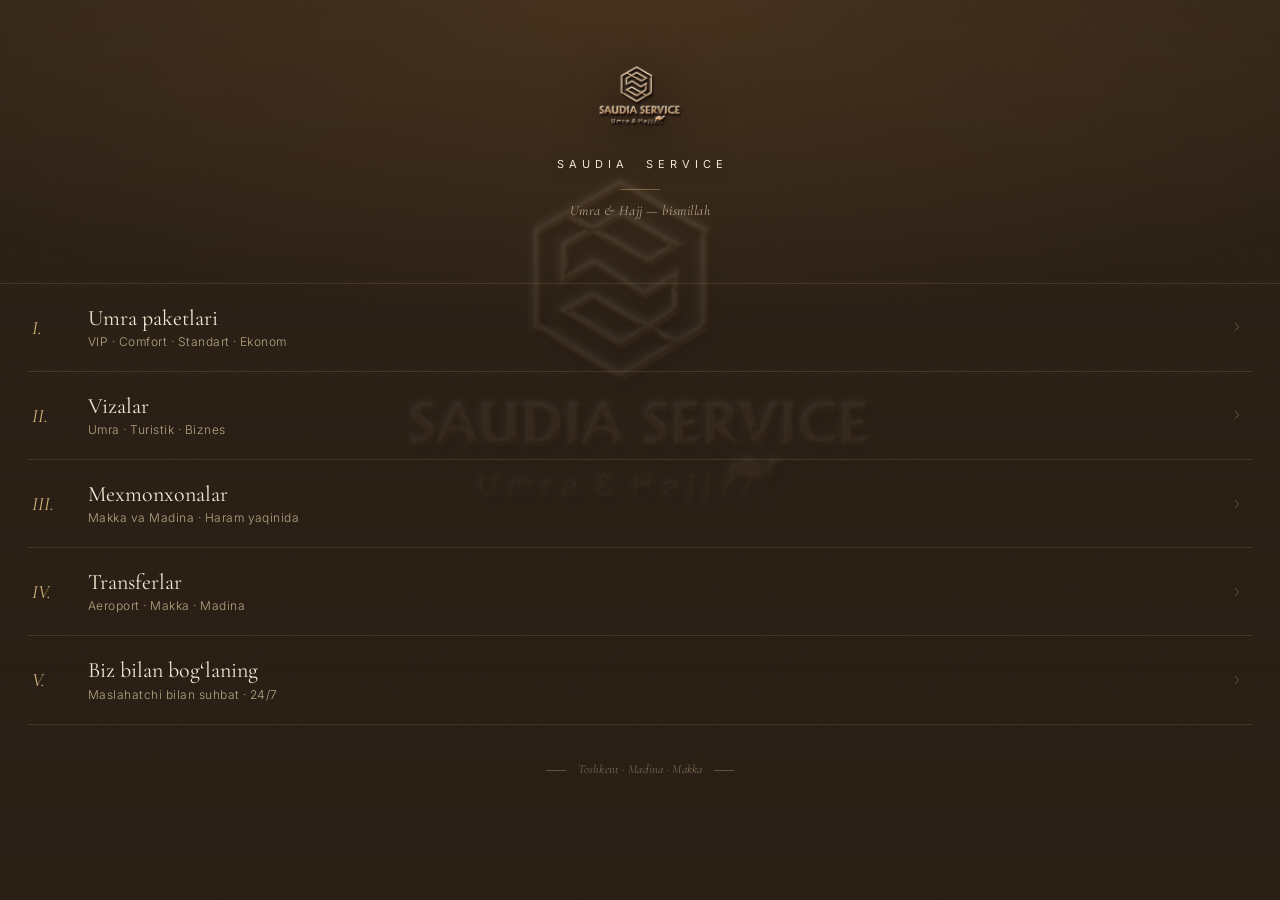
==== index.html @ d4b137ba "match original Uzbek copy 1:1; fix icons; add mosque backgrounds Per client feedback:  1. Copy fidel" ====
<!doctype html>
<html lang="uz">
<head>
  <meta charset="utf-8" />
  <meta name="viewport" content="width=device-width, initial-scale=1, viewport-fit=cover" />
  <title>Saudia Service — Umra & Hajj</title>
  <link rel="preconnect" href="https://fonts.googleapis.com">
  <link rel="preconnect" href="https://fonts.gstatic.com" crossorigin>
  <link href="https://fonts.googleapis.com/css2?family=Cormorant+Garamond:ital,wght@0,300;0,400;0,500;1,300;1,400&family=Inter:wght@300;400;500;600&display=swap" rel="stylesheet">
  <script src="https://telegram.org/js/telegram-web-app.js"></script>
  <link rel="stylesheet" href="styles.css" />
</head>
<body>
  <div id="app" data-screen="home" data-category="">
    <!-- decorative background: mosque photo + large blurred logo + warm gradient -->
    <div class="bg-layer" aria-hidden="true">
      <img class="bg-photo bg-kaaba"
           src="https://images.unsplash.com/photo-1591604129939-f1efa4d9f7fa?auto=format&fit=crop&w=900&q=80"
           alt=""
           onerror="this.onerror=null;this.style.display='none'" />
      <img class="bg-photo bg-nabawi"
           src="https://images.unsplash.com/photo-1591789419937-9c7b91a85e5f?auto=format&fit=crop&w=900&q=80"
           alt=""
           onerror="this.onerror=null;this.style.display='none'" />
      <img class="logo-blur" src="assets/saudia-service-logo.png" alt="" />
    </div>

    <!-- shared SVG icon defs -->
    <svg width="0" height="0" style="position:absolute" aria-hidden="true">
      <defs>
        <symbol id="i-chev" viewBox="0 0 24 24"><path d="M9 6 L15 12 L9 18" fill="none" stroke="currentColor" stroke-width="1.2" stroke-linecap="round" stroke-linejoin="round"/></symbol>
        <symbol id="i-back" viewBox="0 0 24 24"><path d="M14 6 L8 12 L14 18" fill="none" stroke="currentColor" stroke-width="1.2" stroke-linecap="round" stroke-linejoin="round"/><path d="M8 12 L20 12" fill="none" stroke="currentColor" stroke-width="1.2" stroke-linecap="round"/></symbol>
        <symbol id="i-more" viewBox="0 0 24 24"><circle cx="6" cy="12" r="1.1" fill="currentColor"/><circle cx="12" cy="12" r="1.1" fill="currentColor"/><circle cx="18" cy="12" r="1.1" fill="currentColor"/></symbol>

        <symbol id="i-passport" viewBox="0 0 24 24"><rect x="5" y="3" width="14" height="18" rx="0.5" fill="none" stroke="currentColor" stroke-width="1.1"/><circle cx="12" cy="11" r="2.6" fill="none" stroke="currentColor" stroke-width="1.1"/><path d="M9 17 L15 17" stroke="currentColor" stroke-width="1.1" stroke-linecap="round"/></symbol>
        <symbol id="i-stamp" viewBox="0 0 24 24"><path d="M4 19 L20 19" stroke="currentColor" stroke-width="1.1" stroke-linecap="round"/><path d="M6 16 L18 16 L17 13 L7 13 Z" fill="none" stroke="currentColor" stroke-width="1.1" stroke-linejoin="round"/><path d="M12 13 L12 9 M10 9 L14 9 M11 7 L13 7" stroke="currentColor" stroke-width="1.1" stroke-linecap="round"/></symbol>
        <symbol id="i-doc" viewBox="0 0 24 24"><path d="M7 3 L15 3 L19 7 L19 21 L7 21 Z" fill="none" stroke="currentColor" stroke-width="1.1" stroke-linejoin="round"/><path d="M15 3 L15 7 L19 7" fill="none" stroke="currentColor" stroke-width="1.1" stroke-linejoin="round"/><path d="M10 12 L16 12 M10 15 L16 15 M10 18 L13 18" stroke="currentColor" stroke-width="1.1" stroke-linecap="round"/></symbol>

        <symbol id="i-plane" viewBox="0 0 24 24"><path d="M3 14 L21 8 L19 13 L11 14 L8 19 L7 19 L8 14 L4 13 Z" fill="none" stroke="currentColor" stroke-width="1.1" stroke-linejoin="round"/></symbol>
        <symbol id="i-hotel" viewBox="0 0 24 24"><path d="M3 20 L21 20" stroke="currentColor" stroke-width="1.1" stroke-linecap="round"/><path d="M4 20 L4 9 L20 9 L20 20" fill="none" stroke="currentColor" stroke-width="1.1" stroke-linejoin="round"/><path d="M4 9 L12 4 L20 9" fill="none" stroke="currentColor" stroke-width="1.1" stroke-linejoin="round"/><path d="M9 20 L9 14 L15 14 L15 20" fill="none" stroke="currentColor" stroke-width="1.1" stroke-linejoin="round"/></symbol>
        <symbol id="i-bus" viewBox="0 0 24 24"><rect x="4" y="5" width="16" height="12" rx="2" fill="none" stroke="currentColor" stroke-width="1.1"/><path d="M4 12 L20 12 M8 5 L8 17 M16 5 L16 17" stroke="currentColor" stroke-width="1.1"/><circle cx="8" cy="19" r="1.2" fill="none" stroke="currentColor" stroke-width="1.1"/><circle cx="16" cy="19" r="1.2" fill="none" stroke="currentColor" stroke-width="1.1"/></symbol>
        <symbol id="i-car" viewBox="0 0 24 24"><path d="M3 14 L4 9 C 4.5 7, 5.5 6, 8 6 L 16 6 C 18.5 6, 19.5 7, 20 9 L 21 14 L 21 18 L 3 18 Z" fill="none" stroke="currentColor" stroke-width="1.1" stroke-linejoin="round"/><circle cx="7" cy="18" r="1.5" fill="none" stroke="currentColor" stroke-width="1.1"/><circle cx="17" cy="18" r="1.5" fill="none" stroke="currentColor" stroke-width="1.1"/><path d="M3 14 L21 14" stroke="currentColor" stroke-width="1.1"/></symbol>
        <symbol id="i-guide" viewBox="0 0 24 24"><circle cx="12" cy="8" r="3" fill="none" stroke="currentColor" stroke-width="1.1"/><path d="M5 21 C 5 16, 8 14, 12 14 C 16 14, 19 16, 19 21" fill="none" stroke="currentColor" stroke-width="1.1" stroke-linecap="round"/></symbol>
        <symbol id="i-people" viewBox="0 0 24 24"><circle cx="9" cy="8" r="3" fill="none" stroke="currentColor" stroke-width="1.1"/><path d="M3 19 C 3 16, 5 14.5, 9 14.5 C 13 14.5, 15 16, 15 19" fill="none" stroke="currentColor" stroke-width="1.1" stroke-linecap="round"/><circle cx="17" cy="9.5" r="2.3" fill="none" stroke="currentColor" stroke-width="1.1"/><path d="M14.5 19 C 14.5 17, 16 16, 17 16 C 19 16, 20.5 17, 20.5 19" fill="none" stroke="currentColor" stroke-width="1.1" stroke-linecap="round"/></symbol>
        <symbol id="i-utensils" viewBox="0 0 24 24"><path d="M6 3 L6 9 M8.5 3 L8.5 9 M3.5 3 L3.5 9 M3.5 9 L8.5 9 M6 9 L6 21" fill="none" stroke="currentColor" stroke-width="1.1" stroke-linecap="round" stroke-linejoin="round"/><path d="M16 3 C 14 4, 14 8, 14 11 C 14 12.5, 15 13, 16 13 L 17 13 L 17 21 M 17 13 C 18 13, 19 12.5, 19 11 C 19 8, 19 4, 17 3" fill="none" stroke="currentColor" stroke-width="1.1" stroke-linecap="round" stroke-linejoin="round"/></symbol>
        <symbol id="i-calendar" viewBox="0 0 24 24"><rect x="4" y="6" width="16" height="14" rx="1.5" fill="none" stroke="currentColor" stroke-width="1.1"/><path d="M4 10 L20 10" stroke="currentColor" stroke-width="1.1"/><path d="M8 3 L8 8 M16 3 L16 8" stroke="currentColor" stroke-width="1.1" stroke-linecap="round"/><circle cx="9" cy="14" r="0.8" fill="currentColor"/><circle cx="12" cy="14" r="0.8" fill="currentColor"/><circle cx="15" cy="14" r="0.8" fill="currentColor"/></symbol>
        <symbol id="i-bed" viewBox="0 0 24 24"><path d="M3 13 L3 20 M21 13 L21 20" stroke="currentColor" stroke-width="1.1" stroke-linecap="round"/><path d="M3 16 L21 16" stroke="currentColor" stroke-width="1.1" stroke-linecap="round"/><path d="M3 16 L3 13 C 3 11.5, 4 10.5, 6 10.5 L 21 10.5 L 21 16" fill="none" stroke="currentColor" stroke-width="1.1" stroke-linejoin="round"/><path d="M7 10.5 L7 8 C 7 7, 8 6.5, 9 6.5 L 14 6.5 C 15 6.5, 16 7, 16 8 L 16 10.5" fill="none" stroke="currentColor" stroke-width="1.1" stroke-linejoin="round"/></symbol>
        <symbol id="i-star" viewBox="0 0 24 24"><path d="M12 3 L14.4 9 L21 9.5 L16 13.8 L17.5 20.5 L12 17 L6.5 20.5 L8 13.8 L3 9.5 L9.6 9 Z" fill="none" stroke="currentColor" stroke-width="1.1" stroke-linejoin="round"/></symbol>
        <symbol id="i-mosque" viewBox="0 0 24 24"><path d="M12 3 C 12 6, 14 7, 14 9 L 10 9 C 10 7, 12 6, 12 3 Z" fill="none" stroke="currentColor" stroke-width="1.1" stroke-linejoin="round"/><path d="M5 20 L5 14 C 5 11, 8 9, 12 9 C 16 9, 19 11, 19 14 L 19 20" fill="none" stroke="currentColor" stroke-width="1.1" stroke-linejoin="round"/><path d="M3 20 L21 20" stroke="currentColor" stroke-width="1.1" stroke-linecap="round"/><path d="M11 20 L11 16 L13 16 L13 20" fill="none" stroke="currentColor" stroke-width="1.1" stroke-linejoin="round"/></symbol>

        <symbol id="n-pkg" viewBox="0 0 24 24"><path d="M4 8 L12 4 L20 8 L20 17 L12 21 L4 17 Z" fill="none" stroke="currentColor" stroke-width="1.1" stroke-linejoin="round"/><path d="M4 8 L12 12 L20 8 M12 12 L12 21" fill="none" stroke="currentColor" stroke-width="1.1"/></symbol>
        <symbol id="n-visa" viewBox="0 0 24 24"><rect x="5" y="6" width="14" height="13" rx="0.5" fill="none" stroke="currentColor" stroke-width="1.1"/><path d="M9 10 L15 10 M9 13 L15 13 M9 16 L13 16" stroke="currentColor" stroke-width="1.1" stroke-linecap="round"/></symbol>
        <symbol id="n-hotel" viewBox="0 0 24 24"><path d="M3 20 L21 20" stroke="currentColor" stroke-width="1.1" stroke-linecap="round"/><path d="M5 20 L5 10 L19 10 L19 20" fill="none" stroke="currentColor" stroke-width="1.1" stroke-linejoin="round"/><path d="M9 20 L9 15 L15 15 L15 20" fill="none" stroke="currentColor" stroke-width="1.1" stroke-linejoin="round"/><path d="M5 10 L12 5 L19 10" fill="none" stroke="currentColor" stroke-width="1.1" stroke-linejoin="round"/></symbol>
        <symbol id="n-transfer" viewBox="0 0 24 24"><rect x="4" y="6" width="16" height="11" rx="2" fill="none" stroke="currentColor" stroke-width="1.1"/><path d="M4 12 L20 12" stroke="currentColor" stroke-width="1.1"/><circle cx="8" cy="19" r="1.2" fill="none" stroke="currentColor" stroke-width="1.1"/><circle cx="16" cy="19" r="1.2" fill="none" stroke="currentColor" stroke-width="1.1"/></symbol>
        <symbol id="n-chat" viewBox="0 0 24 24"><path d="M4 5 L20 5 L20 16 L13 16 L8 20 L8 16 L4 16 Z" fill="none" stroke="currentColor" stroke-width="1.1" stroke-linejoin="round"/><path d="M8 10 L16 10 M8 13 L13 13" stroke="currentColor" stroke-width="1.1" stroke-linecap="round"/></symbol>
      </defs>
    </svg>

    <main id="content"></main>
    <nav id="bottom-nav" class="bottom-nav hidden" aria-label="Asosiy menyu"></nav>
  </div>

  <noscript>
    <p style="padding:16px;color:#d6b87b;text-align:center;">
      JavaScriptni yoqing, iltimos.
    </p>
  </noscript>

  <script src="data.js"></script>
  <script src="app.js"></script>
</body>
</html>
---- styles.css ----
/* ========================================================
   Saudia Service — Telegram Mini App
   Warm chocolate + sunlit gold palette (v2 of the design).
   ======================================================== */

:root {
  /* base — warm taupe / desert dusk */
  --bg-page:   #2a1f15;
  --bg-card:   #382818;
  --bg-raised: #43321f;
  --bg-deeper: #1a130c;

  /* lines */
  --line-08: rgba(214,184,123,0.10);
  --line-12: rgba(214,184,123,0.16);
  --line-20: rgba(214,184,123,0.24);
  --line-30: rgba(214,184,123,0.34);
  --line-50: rgba(214,184,123,0.52);

  /* gold — brighter, sunlit */
  --gold:       #d6b87b;
  --gold-light: #e8cf99;
  --copper:     #a07e44;

  /* text */
  --cream:     #f3e8d2;
  --cream-dim: #d6c8aa;
  --muted:     #b6a585;
  --dim:       #7a6951;

  /* type */
  --serif: "Cormorant Garamond", "Source Serif 4", Georgia, serif;
  --sans:  "Inter", system-ui, -apple-system, BlinkMacSystemFont, sans-serif;
}

* { box-sizing: border-box; -webkit-font-smoothing: antialiased; }
html, body { margin: 0; padding: 0; }
body {
  font-family: var(--sans);
  color: var(--cream);
  background: var(--bg-page);
  min-height: 100vh;
  overflow-x: hidden;
}

#app {
  min-height: 100vh;
  position: relative;
  isolation: isolate;
}

/* ============ BACKGROUND LAYERS ============ */

.bg-layer {
  position: fixed;
  inset: 0;
  z-index: 0;
  pointer-events: none;
  overflow: hidden;
}

/* mosque photos — hidden by default, shown per screen */
.bg-layer .bg-photo {
  position: absolute;
  inset: 0 0 auto 0;
  width: 100%;
  height: 70%;
  object-fit: cover;
  object-position: 50% 35%;
  opacity: 0;
  filter: saturate(0.55) brightness(0.85) contrast(1.05);
  transition: opacity .4s ease;
  z-index: 1;
}

/* Kaaba shows on: home + Umra screens (category=umra, or any package detail) */
#app[data-screen="home"] .bg-layer .bg-kaaba,
#app[data-category="umra"] .bg-layer .bg-kaaba,
#app[data-screen="package"] .bg-layer .bg-kaaba {
  opacity: 0.30;
}
#app[data-screen="home"] .bg-layer .bg-kaaba {
  opacity: 0.34;
}

/* Masjid an-Nabawi shows on the other inner screens */
#app[data-category="visa"]     .bg-layer .bg-nabawi,
#app[data-category="hotels"]   .bg-layer .bg-nabawi,
#app[data-category="transfer"] .bg-layer .bg-nabawi,
#app[data-category="contact"]  .bg-layer .bg-nabawi {
  opacity: 0.24;
}

/* large blurred logo watermark — sits on top of the photo */
.bg-layer .logo-blur {
  position: absolute;
  width: 280px;
  height: auto;
  filter: saturate(0.85) brightness(1.15) blur(0.5px);
  z-index: 2;
}
#app[data-screen="home"] .bg-layer .logo-blur {
  left: 50%; top: 38%;
  transform: translate(-50%, -50%) scale(2.4);
  opacity: 0.22;
}
#app[data-screen="category"] .bg-layer .logo-blur,
#app[data-screen="package"]  .bg-layer .logo-blur {
  left: 50%; top: 32%;
  transform: translate(-50%, -50%) scale(2.0);
  opacity: 0.14;
}

/* warm dusk gradient wash on top of the photo */
.bg-layer::before {
  content: "";
  position: absolute; inset: 0;
  background:
    radial-gradient(120% 60% at 50% 0%, rgba(120,82,42,0.30) 0%, transparent 60%),
    linear-gradient(180deg, rgba(54,40,26,0.40) 0%, rgba(42,31,21,0.65) 35%, rgba(42,31,21,0.85) 60%, var(--bg-page) 95%);
  z-index: 3;
}

/* sand grain texture overlay (paper-like) */
.bg-layer::after {
  content: "";
  position: absolute; inset: 0;
  background-image: url("data:image/svg+xml;utf8,<svg xmlns='http://www.w3.org/2000/svg' width='180' height='180'><filter id='n'><feTurbulence type='fractalNoise' baseFrequency='0.85' numOctaves='2' stitchTiles='stitch'/><feColorMatrix values='0 0 0 0 0.85  0 0 0 0 0.72  0 0 0 0 0.48  0 0 0 0.05 0'/></filter><rect width='100%' height='100%' filter='url(%23n)'/></svg>");
  opacity: 0.5;
  mix-blend-mode: overlay;
  z-index: 4;
}

/* foreground content */
#content { position: relative; z-index: 10; padding-bottom: 100px; }
#app[data-screen="home"] #content { padding-bottom: 28px; }

/* ============ HOME ============ */

.brand {
  display: flex;
  flex-direction: column;
  align-items: center;
  padding: 56px 28px 28px;
}
.brand .mark {
  width: 118px;
  height: auto;
  filter: drop-shadow(0 8px 24px rgba(0,0,0,0.55));
}
.brand .wordmark {
  margin-top: 22px;
  font-family: var(--sans);
  font-size: 11px;
  font-weight: 400;
  color: var(--cream);
  letter-spacing: 0.46em;
  text-transform: uppercase;
  padding-left: 0.46em;
  text-shadow: 0 1px 14px rgba(0,0,0,0.7);
}
.brand .hairline {
  width: 40px;
  height: 1px;
  background: var(--gold);
  opacity: 0.40;
  margin: 18px auto 0;
}
.brand .arabic {
  margin-top: 12px;
  font-family: var(--serif);
  font-style: italic;
  font-size: 14px;
  color: var(--muted);
  letter-spacing: 0.04em;
  font-weight: 400;
}

/* restaurant-menu style category list */
.menu {
  margin: 36px 0 0;
  padding: 0 28px;
  border-top: 1px solid var(--line-12);
}
.menu .row {
  width: 100%;
  display: grid;
  grid-template-columns: 38px 1fr 22px;
  align-items: center;
  gap: 0 18px;
  padding: 22px 4px;
  border-bottom: 1px solid var(--line-12);
  background: transparent;
  border-left: none;
  border-right: none;
  border-top: none;
  text-align: left;
  cursor: pointer;
  transition: background .25s ease;
  color: inherit;
  font-family: inherit;
}
.menu .row:active {
  background: linear-gradient(180deg, transparent, rgba(214,184,123,0.06));
}
.menu .num {
  font-family: var(--serif);
  font-style: italic;
  font-weight: 400;
  font-size: 19px;
  color: var(--gold);
  line-height: 1;
}
.menu .label .t {
  font-family: var(--serif);
  font-weight: 400;
  font-size: 22px;
  line-height: 1.1;
  color: var(--cream);
  margin: 0;
}
.menu .label .d {
  font-family: var(--sans);
  font-weight: 300;
  font-size: 12px;
  color: var(--muted);
  letter-spacing: 0.04em;
  margin: 4px 0 0;
}
.menu .chev {
  color: var(--gold);
  opacity: 0.55;
  display: grid;
  place-items: center;
}

.home-foot {
  padding: 36px 28px 28px;
  text-align: center;
}
.home-foot .small {
  font-family: var(--serif);
  font-style: italic;
  font-size: 12.5px;
  color: var(--dim);
  letter-spacing: 0.01em;
}
.home-foot .small::before,
.home-foot .small::after {
  content: "";
  display: inline-block;
  width: 20px;
  height: 1px;
  background: var(--line-30);
  vertical-align: middle;
  margin: 0 12px;
}

/* ============ TOPBAR (internal screens) ============ */

.topbar {
  height: 56px;
  display: grid;
  grid-template-columns: 56px 1fr 56px;
  align-items: center;
  border-bottom: 1px solid var(--line-12);
}
.topbar .iconbtn {
  display: grid;
  place-items: center;
  color: var(--gold);
  width: 56px;
  height: 56px;
  cursor: pointer;
  background: none;
  border: none;
  padding: 0;
}
.topbar .title {
  font-family: var(--serif);
  font-weight: 400;
  font-size: 19px;
  color: var(--cream);
  text-align: center;
  letter-spacing: 0.02em;
}

.crumb {
  padding: 22px 28px 6px;
  font-family: var(--sans);
  font-size: 10.5px;
  letter-spacing: 0.28em;
  text-transform: uppercase;
  color: var(--muted);
  font-weight: 400;
}
.crumb b {
  color: var(--cream);
  font-weight: 500;
  letter-spacing: 0.28em;
}
.crumb .sep {
  color: var(--dim);
  margin: 0 8px;
}

.page-title {
  padding: 6px 28px 22px;
  border-bottom: 1px solid var(--line-12);
}
.page-title h1 {
  font-family: var(--serif);
  font-weight: 300;
  font-size: 34px;
  line-height: 1.05;
  margin: 0;
  color: var(--cream);
  letter-spacing: 0.005em;
}
.page-title .meta {
  margin-top: 10px;
  font-family: var(--sans);
  font-size: 11.5px;
  color: var(--muted);
  font-weight: 300;
  letter-spacing: 0.02em;
}

/* ============ VISA LIST ============ */

.visa-list { padding: 0 28px; }
.visa {
  display: grid;
  grid-template-columns: 40px 1fr auto;
  align-items: center;
  gap: 0 16px;
  padding: 22px 4px;
  border-bottom: 1px solid var(--line-12);
}
.visa .ico {
  color: var(--gold);
  display: grid;
  place-items: center;
}
.visa .meta .n {
  font-family: var(--serif);
  font-weight: 400;
  font-size: 19px;
  color: var(--cream);
  margin: 0;
  line-height: 1.1;
}
.visa .meta .d {
  font-family: var(--sans);
  font-weight: 300;
  font-size: 11.5px;
  color: var(--muted);
  letter-spacing: 0.02em;
  margin: 3px 0 0;
}
.visa .price {
  font-family: var(--serif);
  font-weight: 400;
  color: var(--cream);
  font-size: 19px;
  text-align: right;
  line-height: 1;
}
.visa .price span {
  display: block;
  font-family: var(--sans);
  font-size: 9.5px;
  color: var(--dim);
  letter-spacing: 0.22em;
  text-transform: uppercase;
  margin-top: 5px;
}

.info-note {
  margin: 28px 28px 0;
  padding: 18px 18px;
  border-top: 1px solid var(--line-12);
  border-bottom: 1px solid var(--line-12);
}
.info-note .eyebrow {
  font-family: var(--sans);
  font-size: 9.5px;
  letter-spacing: 0.32em;
  text-transform: uppercase;
  color: var(--gold);
  font-weight: 400;
  margin-bottom: 8px;
}
.info-note .t {
  font-family: var(--serif);
  font-weight: 400;
  font-style: italic;
  font-size: 14px;
  color: var(--cream-dim);
  line-height: 1.5;
  margin: 0;
}

/* ============ PACKAGE LIST ============ */

.pkg-list { padding: 8px 28px 0; }
.pkg-row {
  position: relative;
  display: grid;
  grid-template-columns: 1fr auto;
  gap: 8px 18px;
  padding: 26px 4px 26px 16px;
  border-bottom: 1px solid var(--line-12);
  cursor: pointer;
  background: transparent;
  border-left: none;
  border-right: none;
  border-top: none;
  text-align: left;
  color: inherit;
  font-family: inherit;
  width: 100%;
}
.pkg-row.vip::before {
  content: "";
  position: absolute;
  left: 0;
  top: 32px;
  width: 1px;
  height: 32px;
  background: var(--gold);
  opacity: 0.85;
}
.pkg-row .tier {
  font-family: var(--sans);
  font-size: 9.5px;
  letter-spacing: 0.32em;
  text-transform: uppercase;
  color: var(--gold);
  font-weight: 500;
  margin: 0;
}
.pkg-row.vip .tier { color: var(--gold-light); }
.pkg-row.eco .tier,
.pkg-row.std .tier { color: var(--copper); }

.pkg-row h3 {
  font-family: var(--serif);
  font-weight: 400;
  font-size: 25px;
  line-height: 1.05;
  color: var(--cream);
  margin: 8px 0 6px;
  letter-spacing: 0.005em;
}
.pkg-row .sub {
  font-family: var(--sans);
  font-weight: 300;
  font-size: 11.5px;
  color: var(--muted);
  letter-spacing: 0.02em;
  margin: 0;
}
.pkg-row .right {
  text-align: right;
  align-self: start;
  padding-top: 22px;
  min-width: 96px;
}
.pkg-row .days {
  font-family: var(--sans);
  font-size: 9.5px;
  letter-spacing: 0.28em;
  text-transform: uppercase;
  color: var(--muted);
  font-weight: 400;
  margin-bottom: 8px;
}
.pkg-row .ask {
  font-family: var(--serif);
  font-style: italic;
  font-weight: 400;
  font-size: 14px;
  color: var(--cream-dim);
  line-height: 1.2;
  white-space: nowrap;
  letter-spacing: 0.01em;
}
.pkg-row .more {
  grid-column: 1 / -1;
  display: flex;
  align-items: center;
  gap: 12px;
  margin-top: 14px;
  color: var(--gold);
  font-family: var(--sans);
  font-size: 10px;
  letter-spacing: 0.32em;
  text-transform: uppercase;
  opacity: 0.75;
}
.pkg-row .more::before {
  content: "";
  display: block;
  flex: 1;
  height: 1px;
  background: var(--line-20);
}

/* ============ PACKAGE DETAIL ============ */

.detail-head {
  padding: 22px 28px 28px;
  border-bottom: 1px solid var(--line-12);
}
.detail-head .crumb {
  padding: 0;
  margin-bottom: 16px;
}
.detail-head h1 {
  font-family: var(--serif);
  font-weight: 300;
  font-size: 40px;
  line-height: 1;
  color: var(--cream);
  margin: 0;
  letter-spacing: 0.005em;
}
.detail-head .hairline {
  width: 36px;
  height: 1px;
  background: var(--gold);
  margin: 18px 0 16px;
}
.detail-head .lede {
  font-family: var(--serif);
  font-style: italic;
  font-weight: 400;
  font-size: 14px;
  color: var(--cream-dim);
  line-height: 1.55;
  margin: 0;
  max-width: 28ch;
}

.feat-list { padding: 8px 28px 0; }
.feat {
  display: grid;
  grid-template-columns: 36px 1fr auto;
  align-items: start;
  gap: 0 16px;
  padding: 22px 0;
  border-bottom: 1px solid var(--line-12);
}
.feat .ico {
  color: var(--gold);
  padding-top: 2px;
  display: grid;
  place-items: center;
}
.feat .ft {
  font-family: var(--serif);
  font-weight: 400;
  font-size: 17px;
  color: var(--cream);
  margin: 0;
  line-height: 1.15;
}
.feat .fd {
  font-family: var(--sans);
  font-weight: 300;
  font-size: 11.5px;
  color: var(--muted);
  margin: 4px 0 0;
  letter-spacing: 0.02em;
  line-height: 1.45;
}
.feat .fv {
  font-family: var(--serif);
  font-size: 14px;
  color: var(--cream-dim);
  text-align: right;
  padding-top: 4px;
  letter-spacing: 0.02em;
}

.ask-block {
  padding: 26px 28px 4px;
  border-bottom: 1px solid var(--line-12);
  text-align: center;
}
.ask-block .lbl {
  font-family: var(--sans);
  font-size: 9.5px;
  letter-spacing: 0.32em;
  text-transform: uppercase;
  color: var(--muted);
  font-weight: 400;
}
.ask-block .v {
  font-family: var(--serif);
  font-style: italic;
  font-weight: 400;
  font-size: 22px;
  color: var(--cream);
  line-height: 1.2;
  margin-top: 10px;
}

.cta-wrap { padding: 24px 28px 28px; }
.cta {
  width: 100%;
  display: flex;
  align-items: center;
  justify-content: center;
  gap: 14px;
  padding: 18px 18px;
  background: transparent;
  color: var(--gold);
  font-family: var(--sans);
  font-size: 11px;
  letter-spacing: 0.36em;
  text-transform: uppercase;
  font-weight: 500;
  border: 1px solid var(--gold);
  border-radius: 1px;
  cursor: pointer;
  text-decoration: none;
  transition: background .25s ease, color .25s ease;
}
.cta:active {
  background: rgba(214,184,123,0.07);
  color: var(--gold-light);
}

/* ============ PLACEHOLDER (Mexmonxonalar / Transferlar / Contact) ============ */

.placeholder {
  text-align: center;
  padding: 48px 28px 24px;
  color: var(--muted);
}
.placeholder h3 {
  font-family: var(--serif);
  font-weight: 400;
  color: var(--cream);
  margin: 0 0 12px;
  font-size: 26px;
}
.placeholder p {
  margin: 0 0 24px;
  line-height: 1.6;
  font-size: 13px;
  font-family: var(--serif);
  font-style: italic;
  color: var(--cream-dim);
}

/* ============ BOTTOM NAV ============ */

.bottom-nav {
  position: fixed;
  left: 0;
  right: 0;
  bottom: 0;
  height: calc(72px + env(safe-area-inset-bottom));
  background: rgba(42,31,21,0.92);
  backdrop-filter: blur(14px);
  -webkit-backdrop-filter: blur(14px);
  border-top: 1px solid var(--line-12);
  display: flex;
  align-items: flex-start;
  justify-content: space-around;
  padding: 12px 8px calc(0px + env(safe-area-inset-bottom));
  z-index: 50;
}
.bottom-nav.hidden { display: none; }

.tab {
  position: relative;
  background: transparent;
  border: none;
  display: flex;
  flex-direction: column;
  align-items: center;
  gap: 6px;
  padding: 6px 4px 0;
  color: var(--muted);
  cursor: pointer;
  flex: 1;
  font-family: inherit;
}
.tab svg { display: block; }
.tab .lbl {
  font-family: var(--sans);
  font-size: 8.5px;
  letter-spacing: 0.24em;
  text-transform: uppercase;
  font-weight: 400;
}
.tab.active { color: var(--gold); }
.tab.active::before {
  content: "";
  position: absolute;
  top: 0;
  left: 50%;
  transform: translateX(-50%);
  width: 16px;
  height: 1px;
  background: var(--gold);
}
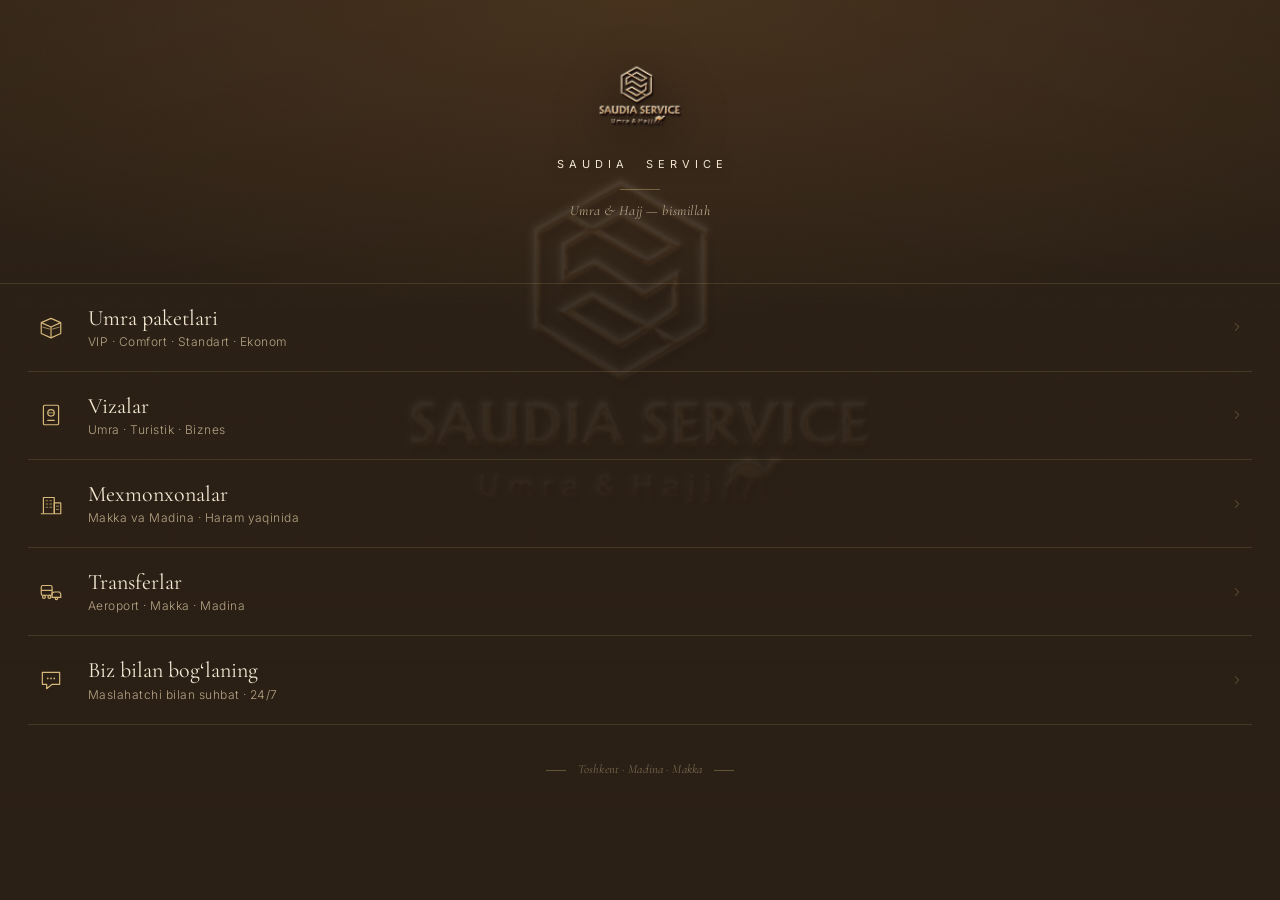
==== commit 2488bd5c: "home icons, card-style packages, stacked CTA, one-step back nav - Back button now goes one level up " ====
--- a/index.html
+++ b/index.html
@@ -48,6 +48,13 @@
         <symbol id="i-star" viewBox="0 0 24 24"><path d="M12 3 L14.4 9 L21 9.5 L16 13.8 L17.5 20.5 L12 17 L6.5 20.5 L8 13.8 L3 9.5 L9.6 9 Z" fill="none" stroke="currentColor" stroke-width="1.1" stroke-linejoin="round"/></symbol>
         <symbol id="i-mosque" viewBox="0 0 24 24"><path d="M12 3 C 12 6, 14 7, 14 9 L 10 9 C 10 7, 12 6, 12 3 Z" fill="none" stroke="currentColor" stroke-width="1.1" stroke-linejoin="round"/><path d="M5 20 L5 14 C 5 11, 8 9, 12 9 C 16 9, 19 11, 19 14 L 19 20" fill="none" stroke="currentColor" stroke-width="1.1" stroke-linejoin="round"/><path d="M3 20 L21 20" stroke="currentColor" stroke-width="1.1" stroke-linecap="round"/><path d="M11 20 L11 16 L13 16 L13 20" fill="none" stroke="currentColor" stroke-width="1.1" stroke-linejoin="round"/></symbol>
 
+        <!-- Home category icons -->
+        <symbol id="h-kaaba" viewBox="0 0 24 24"><path d="M3 8 L12 4 L21 8 L21 18 L12 22 L3 18 Z" fill="none" stroke="currentColor" stroke-width="1.1" stroke-linejoin="round"/><path d="M3 8 L12 12 L21 8" fill="none" stroke="currentColor" stroke-width="1.1" stroke-linejoin="round"/><path d="M12 12 L12 22" stroke="currentColor" stroke-width="1.1"/><path d="M4 12 L11 14 M13 14 L20 12" stroke="currentColor" stroke-width="0.9" opacity="0.7"/></symbol>
+        <symbol id="h-passport" viewBox="0 0 24 24"><rect x="5" y="3" width="14" height="18" rx="1" fill="none" stroke="currentColor" stroke-width="1.1"/><circle cx="12" cy="10" r="3" fill="none" stroke="currentColor" stroke-width="1.1"/><path d="M9 10 L15 10" stroke="currentColor" stroke-width="0.9" opacity="0.7"/><path d="M9 17 L15 17" stroke="currentColor" stroke-width="1.1" stroke-linecap="round"/></symbol>
+        <symbol id="h-hotel" viewBox="0 0 24 24"><path d="M3 21 L21 21" stroke="currentColor" stroke-width="1.1" stroke-linecap="round"/><path d="M5 21 L5 6 L15 6 L15 21" fill="none" stroke="currentColor" stroke-width="1.1" stroke-linejoin="round"/><path d="M15 21 L15 11 L21 11 L21 21" fill="none" stroke="currentColor" stroke-width="1.1" stroke-linejoin="round"/><path d="M7.5 9 L9 9 M11 9 L12.5 9 M7.5 12 L9 12 M11 12 L12.5 12 M7.5 15 L9 15 M11 15 L12.5 15 M17 14 L19 14 M17 17 L19 17" stroke="currentColor" stroke-width="0.9" stroke-linecap="round" opacity="0.7"/></symbol>
+        <symbol id="h-transport" viewBox="0 0 24 24"><rect x="3" y="6" width="10" height="9" rx="1.5" fill="none" stroke="currentColor" stroke-width="1.1"/><path d="M3 10.5 L13 10.5" stroke="currentColor" stroke-width="1.1"/><circle cx="5.5" cy="16.5" r="1.3" fill="none" stroke="currentColor" stroke-width="1.1"/><circle cx="10.5" cy="16.5" r="1.3" fill="none" stroke="currentColor" stroke-width="1.1"/><path d="M13 13 L15 12 L20 12 L21 14 L21 17 L13 17 Z" fill="none" stroke="currentColor" stroke-width="1.1" stroke-linejoin="round"/><circle cx="17" cy="18" r="1.1" fill="none" stroke="currentColor" stroke-width="1.1"/></symbol>
+        <symbol id="h-chat" viewBox="0 0 24 24"><path d="M4 5 L20 5 L20 16 L13 16 L8 20 L8 16 L4 16 Z" fill="none" stroke="currentColor" stroke-width="1.1" stroke-linejoin="round"/><circle cx="9" cy="10.5" r="0.8" fill="currentColor"/><circle cx="12" cy="10.5" r="0.8" fill="currentColor"/><circle cx="15" cy="10.5" r="0.8" fill="currentColor"/></symbol>
+
         <symbol id="n-pkg" viewBox="0 0 24 24"><path d="M4 8 L12 4 L20 8 L20 17 L12 21 L4 17 Z" fill="none" stroke="currentColor" stroke-width="1.1" stroke-linejoin="round"/><path d="M4 8 L12 12 L20 8 M12 12 L12 21" fill="none" stroke="currentColor" stroke-width="1.1"/></symbol>
         <symbol id="n-visa" viewBox="0 0 24 24"><rect x="5" y="6" width="14" height="13" rx="0.5" fill="none" stroke="currentColor" stroke-width="1.1"/><path d="M9 10 L15 10 M9 13 L15 13 M9 16 L13 16" stroke="currentColor" stroke-width="1.1" stroke-linecap="round"/></symbol>
         <symbol id="n-hotel" viewBox="0 0 24 24"><path d="M3 20 L21 20" stroke="currentColor" stroke-width="1.1" stroke-linecap="round"/><path d="M5 20 L5 10 L19 10 L19 20" fill="none" stroke="currentColor" stroke-width="1.1" stroke-linejoin="round"/><path d="M9 20 L9 15 L15 15 L15 20" fill="none" stroke="currentColor" stroke-width="1.1" stroke-linejoin="round"/><path d="M5 10 L12 5 L19 10" fill="none" stroke="currentColor" stroke-width="1.1" stroke-linejoin="round"/></symbol>
--- a/styles.css
+++ b/styles.css
@@ -204,12 +204,14 @@
   background: linear-gradient(180deg, transparent, rgba(214,184,123,0.06));
 }
 .menu .num {
-  font-family: var(--serif);
-  font-style: italic;
-  font-weight: 400;
-  font-size: 19px;
-  color: var(--gold);
-  line-height: 1;
+  display: grid;
+  place-items: center;
+  color: var(--gold);
+}
+.menu .num svg {
+  width: 26px;
+  height: 26px;
+  display: block;
 }
 .menu .label .t {
   font-family: var(--serif);
@@ -403,33 +405,48 @@
 
 /* ============ PACKAGE LIST ============ */
 
-.pkg-list { padding: 8px 28px 0; }
+.pkg-list {
+  padding: 16px 22px 0;
+  display: flex;
+  flex-direction: column;
+  gap: 14px;
+}
 .pkg-row {
   position: relative;
   display: grid;
   grid-template-columns: 1fr auto;
   gap: 8px 18px;
-  padding: 26px 4px 26px 16px;
-  border-bottom: 1px solid var(--line-12);
+  padding: 22px 22px;
+  border: 1px solid var(--line-20);
+  border-radius: 14px;
+  background: rgba(56, 40, 24, 0.45);
+  backdrop-filter: blur(6px);
+  -webkit-backdrop-filter: blur(6px);
   cursor: pointer;
-  background: transparent;
-  border-left: none;
-  border-right: none;
-  border-top: none;
   text-align: left;
   color: inherit;
   font-family: inherit;
   width: 100%;
+  transition: background .25s ease, border-color .25s ease;
+}
+.pkg-row:active {
+  background: rgba(67, 50, 31, 0.65);
+  border-color: var(--line-30);
+}
+.pkg-row.vip {
+  border-color: var(--line-30);
+  background: rgba(67, 50, 31, 0.50);
 }
 .pkg-row.vip::before {
   content: "";
   position: absolute;
-  left: 0;
-  top: 32px;
-  width: 1px;
+  left: -1px;
+  top: 24px;
+  width: 2px;
   height: 32px;
   background: var(--gold);
   opacity: 0.85;
+  border-radius: 1px;
 }
 .pkg-row .tier {
   font-family: var(--sans);
@@ -475,16 +492,6 @@
   color: var(--muted);
   font-weight: 400;
   margin-bottom: 8px;
-}
-.pkg-row .ask {
-  font-family: var(--serif);
-  font-style: italic;
-  font-weight: 400;
-  font-size: 14px;
-  color: var(--cream-dim);
-  line-height: 1.2;
-  white-space: nowrap;
-  letter-spacing: 0.01em;
 }
 .pkg-row .more {
   grid-column: 1 / -1;
@@ -584,44 +591,18 @@
   letter-spacing: 0.02em;
 }
 
-.ask-block {
-  padding: 26px 28px 4px;
-  border-bottom: 1px solid var(--line-12);
-  text-align: center;
-}
-.ask-block .lbl {
-  font-family: var(--sans);
-  font-size: 9.5px;
-  letter-spacing: 0.32em;
-  text-transform: uppercase;
-  color: var(--muted);
-  font-weight: 400;
-}
-.ask-block .v {
-  font-family: var(--serif);
-  font-style: italic;
-  font-weight: 400;
-  font-size: 22px;
-  color: var(--cream);
-  line-height: 1.2;
-  margin-top: 10px;
-}
-
-.cta-wrap { padding: 24px 28px 28px; }
+.cta-wrap { padding: 28px 28px 32px; }
 .cta {
   width: 100%;
   display: flex;
+  flex-direction: column;
   align-items: center;
   justify-content: center;
-  gap: 14px;
-  padding: 18px 18px;
+  gap: 6px;
+  padding: 16px 18px 18px;
   background: transparent;
   color: var(--gold);
   font-family: var(--sans);
-  font-size: 11px;
-  letter-spacing: 0.36em;
-  text-transform: uppercase;
-  font-weight: 500;
   border: 1px solid var(--gold);
   border-radius: 1px;
   cursor: pointer;
@@ -631,6 +612,32 @@
 .cta:active {
   background: rgba(214,184,123,0.07);
   color: var(--gold-light);
+}
+.cta .cta-eyebrow {
+  font-size: 9px;
+  letter-spacing: 0.32em;
+  text-transform: uppercase;
+  font-weight: 400;
+  color: var(--muted);
+}
+.cta .cta-main {
+  font-family: var(--serif);
+  font-style: italic;
+  font-weight: 400;
+  font-size: 19px;
+  letter-spacing: 0.01em;
+  color: var(--gold);
+  text-transform: none;
+}
+/* simple single-line CTA (other screens) */
+.cta.cta-simple {
+  flex-direction: row;
+  gap: 14px;
+  padding: 18px 18px;
+  font-size: 11px;
+  letter-spacing: 0.36em;
+  text-transform: uppercase;
+  font-weight: 500;
 }
 
 /* ============ PLACEHOLDER (Mexmonxonalar / Transferlar / Contact) ============ */
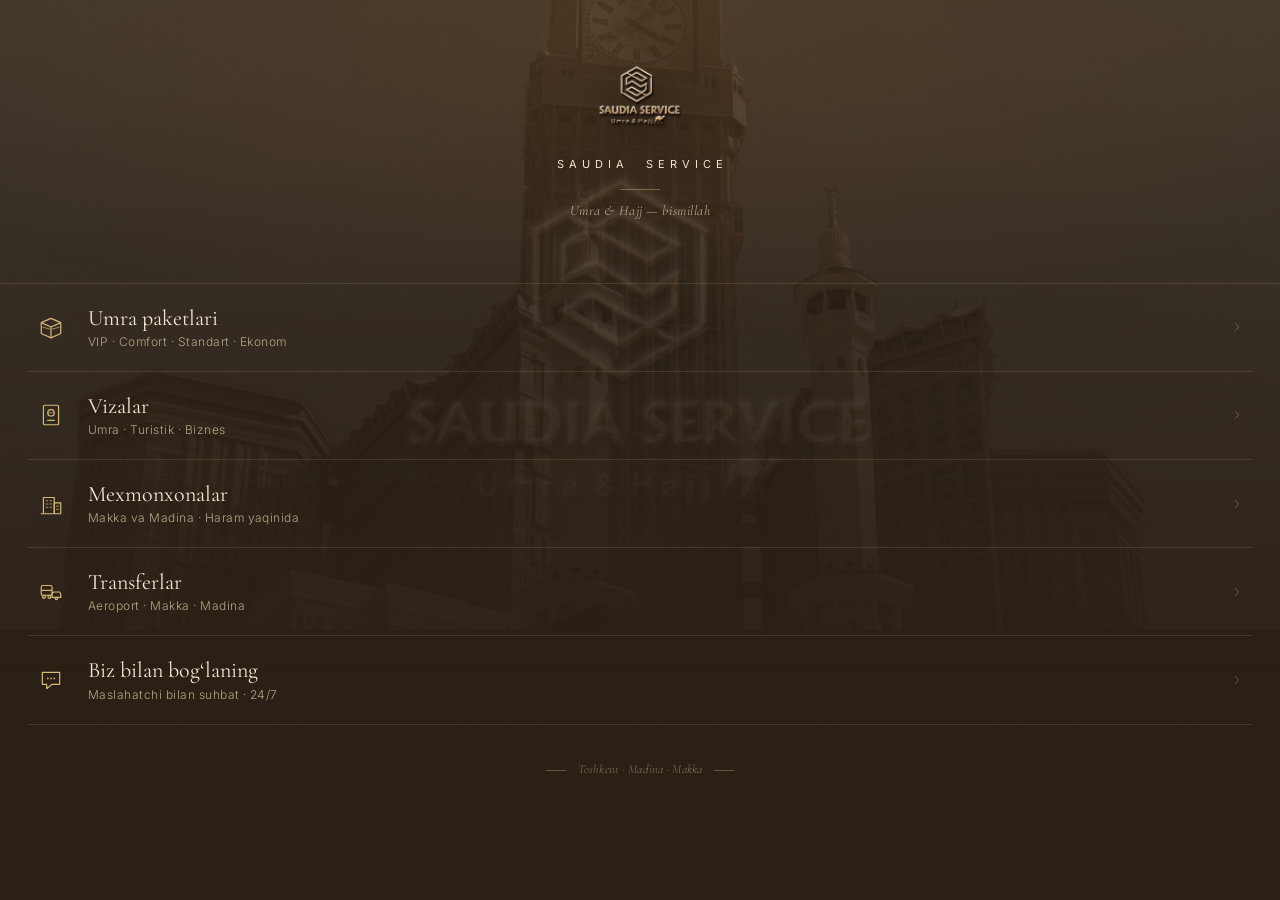
==== commit 66ba9a05: "real mosque photos as per-screen backgrounds Replaces the two Unsplash URLs with three local photos " ====
--- a/index.html
+++ b/index.html
@@ -12,16 +12,11 @@
 </head>
 <body>
   <div id="app" data-screen="home" data-category="">
-    <!-- decorative background: mosque photo + large blurred logo + warm gradient -->
+    <!-- decorative background: per-screen mosque photo + large blurred logo + warm gradient -->
     <div class="bg-layer" aria-hidden="true">
-      <img class="bg-photo bg-kaaba"
-           src="https://images.unsplash.com/photo-1591604129939-f1efa4d9f7fa?auto=format&fit=crop&w=900&q=80"
-           alt=""
-           onerror="this.onerror=null;this.style.display='none'" />
-      <img class="bg-photo bg-nabawi"
-           src="https://images.unsplash.com/photo-1591789419937-9c7b91a85e5f?auto=format&fit=crop&w=900&q=80"
-           alt=""
-           onerror="this.onerror=null;this.style.display='none'" />
+      <img class="bg-photo bg-kaaba-day"   src="assets/backgrounds/kaaba-day.jpg"   alt="" />
+      <img class="bg-photo bg-haram-night" src="assets/backgrounds/haram-night.jpg" alt="" />
+      <img class="bg-photo bg-nabawi"      src="assets/backgrounds/nabawi.jpg"      alt="" />
       <img class="logo-blur" src="assets/saudia-service-logo.png" alt="" />
     </div>
 
@@ -35,6 +30,10 @@
         <symbol id="i-passport" viewBox="0 0 24 24"><rect x="5" y="3" width="14" height="18" rx="0.5" fill="none" stroke="currentColor" stroke-width="1.1"/><circle cx="12" cy="11" r="2.6" fill="none" stroke="currentColor" stroke-width="1.1"/><path d="M9 17 L15 17" stroke="currentColor" stroke-width="1.1" stroke-linecap="round"/></symbol>
         <symbol id="i-stamp" viewBox="0 0 24 24"><path d="M4 19 L20 19" stroke="currentColor" stroke-width="1.1" stroke-linecap="round"/><path d="M6 16 L18 16 L17 13 L7 13 Z" fill="none" stroke="currentColor" stroke-width="1.1" stroke-linejoin="round"/><path d="M12 13 L12 9 M10 9 L14 9 M11 7 L13 7" stroke="currentColor" stroke-width="1.1" stroke-linecap="round"/></symbol>
         <symbol id="i-doc" viewBox="0 0 24 24"><path d="M7 3 L15 3 L19 7 L19 21 L7 21 Z" fill="none" stroke="currentColor" stroke-width="1.1" stroke-linejoin="round"/><path d="M15 3 L15 7 L19 7" fill="none" stroke="currentColor" stroke-width="1.1" stroke-linejoin="round"/><path d="M10 12 L16 12 M10 15 L16 15 M10 18 L13 18" stroke="currentColor" stroke-width="1.1" stroke-linecap="round"/></symbol>
+        <symbol id="i-globe" viewBox="0 0 24 24"><circle cx="12" cy="12" r="9" fill="none" stroke="currentColor" stroke-width="1.1"/><path d="M3 12 L21 12" stroke="currentColor" stroke-width="1.1"/><path d="M12 3 C 15 7, 15 17, 12 21 C 9 17, 9 7, 12 3 Z" fill="none" stroke="currentColor" stroke-width="1.1" stroke-linejoin="round"/></symbol>
+        <symbol id="i-briefcase" viewBox="0 0 24 24"><rect x="3" y="7" width="18" height="13" rx="1.5" fill="none" stroke="currentColor" stroke-width="1.1"/><path d="M8 7 L8 5 C 8 4, 9 3, 10 3 L 14 3 C 15 3, 16 4, 16 5 L 16 7" fill="none" stroke="currentColor" stroke-width="1.1" stroke-linejoin="round"/><path d="M3 12 L21 12" stroke="currentColor" stroke-width="1.1"/></symbol>
+        <symbol id="i-check" viewBox="0 0 24 24"><path d="M5 12.5 L10 17 L19 7.5" fill="none" stroke="currentColor" stroke-width="1.3" stroke-linecap="round" stroke-linejoin="round"/></symbol>
+        <symbol id="i-warn" viewBox="0 0 24 24"><path d="M12 3 L22 20 L2 20 Z" fill="none" stroke="currentColor" stroke-width="1.1" stroke-linejoin="round"/><path d="M12 10 L12 15 M12 17.5 L12.01 17.5" stroke="currentColor" stroke-width="1.3" stroke-linecap="round"/></symbol>
 
         <symbol id="i-plane" viewBox="0 0 24 24"><path d="M3 14 L21 8 L19 13 L11 14 L8 19 L7 19 L8 14 L4 13 Z" fill="none" stroke="currentColor" stroke-width="1.1" stroke-linejoin="round"/></symbol>
         <symbol id="i-hotel" viewBox="0 0 24 24"><path d="M3 20 L21 20" stroke="currentColor" stroke-width="1.1" stroke-linecap="round"/><path d="M4 20 L4 9 L20 9 L20 20" fill="none" stroke="currentColor" stroke-width="1.1" stroke-linejoin="round"/><path d="M4 9 L12 4 L20 9" fill="none" stroke="currentColor" stroke-width="1.1" stroke-linejoin="round"/><path d="M9 20 L9 14 L15 14 L15 20" fill="none" stroke="currentColor" stroke-width="1.1" stroke-linejoin="round"/></symbol>
@@ -65,6 +64,11 @@
 
     <main id="content"></main>
     <nav id="bottom-nav" class="bottom-nav hidden" aria-label="Asosiy menyu"></nav>
+
+    <!-- Lead modal (opens from Umra package detail "Biz bilan bog'laning") -->
+    <div id="lead-modal" class="modal-overlay hidden" role="dialog" aria-modal="true" aria-labelledby="lead-title">
+      <div class="modal" role="document"></div>
+    </div>
   </div>
 
   <noscript>
--- a/styles.css
+++ b/styles.css
@@ -59,7 +59,8 @@
   overflow: hidden;
 }
 
-/* mosque photos — hidden by default, shown per screen */
+/* Mosque photos — three real photos (Kaaba day, Haram night, Nabawi).
+   Each screen reveals exactly one of them. */
 .bg-layer .bg-photo {
   position: absolute;
   inset: 0 0 auto 0;
@@ -68,47 +69,64 @@
   object-fit: cover;
   object-position: 50% 35%;
   opacity: 0;
-  filter: saturate(0.55) brightness(0.85) contrast(1.05);
+  filter: saturate(0.7) brightness(0.85) contrast(1.05);
   transition: opacity .4s ease;
   z-index: 1;
 }
 
-/* Kaaba shows on: home + Umra screens (category=umra, or any package detail) */
-#app[data-screen="home"] .bg-layer .bg-kaaba,
-#app[data-category="umra"] .bg-layer .bg-kaaba,
-#app[data-screen="package"] .bg-layer .bg-kaaba {
-  opacity: 0.30;
-}
-#app[data-screen="home"] .bg-layer .bg-kaaba {
+/* HOME — Kaaba (day) */
+#app[data-screen="home"] .bg-layer .bg-kaaba-day {
+  opacity: 0.36;
+  object-position: 50% 30%;
+}
+
+/* UMRA category list — Haram at night (atmospheric, pilgrims) */
+#app[data-category="umra"][data-screen="category"] .bg-layer .bg-haram-night {
   opacity: 0.34;
-}
-
-/* Masjid an-Nabawi shows on the other inner screens */
-#app[data-category="visa"]     .bg-layer .bg-nabawi,
-#app[data-category="hotels"]   .bg-layer .bg-nabawi,
-#app[data-category="transfer"] .bg-layer .bg-nabawi,
-#app[data-category="contact"]  .bg-layer .bg-nabawi {
-  opacity: 0.24;
-}
-
-/* large blurred logo watermark — sits on top of the photo */
+  object-position: 50% 30%;
+}
+
+/* UMRA package detail — Kaaba (day) close-up */
+#app[data-screen="package"] .bg-layer .bg-kaaba-day {
+  opacity: 0.32;
+  object-position: 50% 55%;
+}
+
+/* MEXMONXONALAR (Mecca-related) — Haram at night */
+#app[data-category="hotels"] .bg-layer .bg-haram-night {
+  opacity: 0.34;
+  object-position: 50% 20%;
+}
+
+/* VIZALAR — Masjid an-Nabawi */
+#app[data-category="visa"][data-screen="category"] .bg-layer .bg-nabawi,
+#app[data-screen="visa"] .bg-layer .bg-nabawi {
+  opacity: 0.36;
+  object-position: 50% 40%;
+}
+
+/* TRANSFERLAR — Kaaba (day) */
+#app[data-category="transfer"] .bg-layer .bg-kaaba-day {
+  opacity: 0.32;
+  object-position: 50% 65%;
+}
+
+/* ALOQA — Nabawi (different crop) */
+#app[data-category="contact"] .bg-layer .bg-nabawi {
+  opacity: 0.34;
+  object-position: 50% 60%;
+}
+
+/* large blurred logo watermark — same prominence on every screen */
 .bg-layer .logo-blur {
   position: absolute;
+  left: 50%; top: 38%;
+  transform: translate(-50%, -50%) scale(2.4);
   width: 280px;
   height: auto;
+  opacity: 0.22;
   filter: saturate(0.85) brightness(1.15) blur(0.5px);
   z-index: 2;
-}
-#app[data-screen="home"] .bg-layer .logo-blur {
-  left: 50%; top: 38%;
-  transform: translate(-50%, -50%) scale(2.4);
-  opacity: 0.22;
-}
-#app[data-screen="category"] .bg-layer .logo-blur,
-#app[data-screen="package"]  .bg-layer .logo-blur {
-  left: 50%; top: 32%;
-  transform: translate(-50%, -50%) scale(2.0);
-  opacity: 0.14;
 }
 
 /* warm dusk gradient wash on top of the photo */
@@ -514,6 +532,106 @@
   background: var(--line-20);
 }
 
+/* visa list specifics */
+.pkg-row.visa-row {
+  grid-template-columns: 40px 1fr auto;
+  gap: 4px 16px;
+  align-items: start;
+  padding: 20px 22px;
+}
+.pkg-row.visa-row .vrow-ico {
+  grid-column: 1;
+  grid-row: 1;
+  display: grid;
+  place-items: center;
+  width: 40px;
+  height: 40px;
+  color: var(--gold);
+  padding-top: 2px;
+}
+.pkg-row.visa-row .vrow-ico svg {
+  display: block;
+}
+.pkg-row.visa-row > div:nth-of-type(1) { grid-column: 2; grid-row: 1; }
+.pkg-row.visa-row .right { grid-column: 3; grid-row: 1; }
+.pkg-row.visa-row .more { grid-column: 1 / -1; }
+
+.pkg-row.visa-row .tier {
+  color: var(--copper);
+  font-size: 9.5px;
+  letter-spacing: 0.28em;
+}
+
+.pkg-row .visa-price {
+  font-family: var(--serif);
+  font-weight: 400;
+  font-size: 22px;
+  color: var(--cream);
+  line-height: 1;
+  white-space: nowrap;
+  margin-top: 4px;
+}
+
+/* visa detail: warning lines + price block */
+.warn-list {
+  padding: 4px 28px 0;
+  display: flex;
+  flex-direction: column;
+  gap: 8px;
+}
+.warn {
+  display: flex;
+  align-items: flex-start;
+  gap: 10px;
+  padding: 10px 14px;
+  background: rgba(148, 90, 50, 0.12);
+  border: 1px solid rgba(184, 115, 51, 0.25);
+  border-radius: 8px;
+  color: var(--cream-dim);
+  font-family: var(--serif);
+  font-size: 14px;
+  line-height: 1.4;
+}
+.warn .ico {
+  color: var(--copper);
+  flex: 0 0 18px;
+  padding-top: 2px;
+}
+
+.visa-price-block {
+  padding: 22px 28px 4px;
+  margin-top: 8px;
+  border-bottom: 1px solid var(--line-12);
+  display: flex;
+  align-items: flex-end;
+  justify-content: space-between;
+}
+.visa-price-block .lbl {
+  font-family: var(--sans);
+  font-size: 9.5px;
+  letter-spacing: 0.32em;
+  text-transform: uppercase;
+  color: var(--muted);
+  font-weight: 400;
+}
+.visa-price-block .v {
+  font-family: var(--serif);
+  font-weight: 400;
+  font-size: 34px;
+  color: var(--cream);
+  line-height: 1;
+  margin-top: 8px;
+}
+.visa-price-block .v em {
+  font-style: normal;
+  font-family: var(--sans);
+  font-size: 10px;
+  color: var(--dim);
+  letter-spacing: 0.22em;
+  text-transform: uppercase;
+  margin-left: 6px;
+}
+
 /* ============ PACKAGE DETAIL ============ */
 
 .detail-head {
@@ -662,6 +780,205 @@
   font-style: italic;
   color: var(--cream-dim);
 }
+
+/* ============ LEAD MODAL ============ */
+
+.modal-overlay {
+  position: fixed;
+  inset: 0;
+  z-index: 100;
+  background: rgba(15, 10, 6, 0.78);
+  backdrop-filter: blur(6px);
+  -webkit-backdrop-filter: blur(6px);
+  display: flex;
+  align-items: flex-end;
+  justify-content: center;
+  opacity: 1;
+  transition: opacity .25s ease;
+}
+.modal-overlay.hidden {
+  opacity: 0;
+  pointer-events: none;
+}
+
+.modal {
+  width: 100%;
+  max-width: 480px;
+  background: var(--bg-card);
+  border-top: 1px solid var(--line-25);
+  border-radius: 22px 22px 0 0;
+  padding: 28px 24px calc(28px + env(safe-area-inset-bottom));
+  transform: translateY(0);
+  transition: transform .3s ease;
+  max-height: 92vh;
+  overflow-y: auto;
+}
+.modal-overlay.hidden .modal { transform: translateY(100%); }
+
+.modal-head {
+  text-align: center;
+  margin-bottom: 22px;
+}
+.modal-head .eyebrow {
+  font-family: var(--sans);
+  font-size: 9.5px;
+  letter-spacing: 0.32em;
+  text-transform: uppercase;
+  color: var(--gold);
+  font-weight: 400;
+}
+.modal-head h2 {
+  font-family: var(--serif);
+  font-weight: 400;
+  font-size: 26px;
+  color: var(--cream);
+  margin: 6px 0 0;
+  letter-spacing: 0.005em;
+}
+.modal-head .hairline {
+  width: 30px;
+  height: 1px;
+  background: var(--gold);
+  opacity: 0.4;
+  margin: 14px auto 0;
+}
+
+.modal .field {
+  margin-bottom: 18px;
+}
+.modal .field label {
+  display: block;
+  font-family: var(--sans);
+  font-size: 9.5px;
+  letter-spacing: 0.3em;
+  text-transform: uppercase;
+  color: var(--muted);
+  margin-bottom: 8px;
+  font-weight: 400;
+}
+.modal .field input,
+.modal .field textarea {
+  width: 100%;
+  background: rgba(26, 19, 12, 0.7);
+  border: 1px solid var(--line-12);
+  border-radius: 6px;
+  padding: 14px 16px;
+  color: var(--cream);
+  font-family: var(--serif);
+  font-size: 17px;
+  font-weight: 400;
+  outline: none;
+  transition: border-color .2s ease, background .2s ease;
+  -webkit-appearance: none;
+  appearance: none;
+}
+.modal .field textarea {
+  font-family: var(--sans);
+  font-size: 14px;
+  line-height: 1.55;
+  min-height: 88px;
+  resize: vertical;
+  font-weight: 300;
+}
+.modal .field input::placeholder,
+.modal .field textarea::placeholder {
+  color: var(--muted-dim, #6b5d48);
+}
+.modal .field input:focus,
+.modal .field textarea:focus {
+  border-color: var(--gold);
+  background: rgba(26, 19, 12, 0.9);
+}
+.modal .field .err {
+  display: none;
+  margin-top: 6px;
+  font-size: 11px;
+  color: #d68b6a;
+  letter-spacing: 0.02em;
+}
+.modal .field.invalid .err { display: block; }
+.modal .field.invalid input,
+.modal .field.invalid textarea { border-color: #d68b6a; }
+
+.modal-actions {
+  display: flex;
+  gap: 10px;
+  margin-top: 8px;
+}
+.modal-actions .btn-secondary {
+  flex: 0 0 auto;
+  padding: 16px 22px;
+  background: transparent;
+  border: 1px solid var(--line-20);
+  border-radius: 1px;
+  color: var(--muted);
+  font-family: var(--sans);
+  font-size: 10px;
+  letter-spacing: 0.3em;
+  text-transform: uppercase;
+  cursor: pointer;
+  font-weight: 500;
+}
+.modal-actions .btn-primary {
+  flex: 1;
+  display: flex;
+  align-items: center;
+  justify-content: center;
+  gap: 10px;
+  padding: 16px 18px;
+  background: transparent;
+  border: 1px solid var(--gold);
+  border-radius: 1px;
+  color: var(--gold);
+  font-family: var(--sans);
+  font-size: 11px;
+  letter-spacing: 0.34em;
+  text-transform: uppercase;
+  cursor: pointer;
+  font-weight: 500;
+  transition: background .25s ease, color .25s ease;
+}
+.modal-actions .btn-primary:active {
+  background: rgba(214,184,123,0.07);
+  color: var(--gold-light);
+}
+.modal-actions .btn-primary[disabled] {
+  opacity: 0.5;
+  cursor: wait;
+}
+
+.modal-status {
+  text-align: center;
+  padding: 12px 4px 4px;
+}
+.modal-status .glyph {
+  width: 56px;
+  height: 56px;
+  margin: 0 auto 18px;
+  display: grid;
+  place-items: center;
+  border: 1px solid var(--gold);
+  border-radius: 50%;
+  color: var(--gold);
+}
+.modal-status h3 {
+  font-family: var(--serif);
+  font-weight: 400;
+  font-size: 24px;
+  color: var(--cream);
+  margin: 0 0 8px;
+}
+.modal-status p {
+  font-family: var(--sans);
+  font-weight: 300;
+  font-size: 13px;
+  color: var(--muted);
+  margin: 0 0 24px;
+  letter-spacing: 0.02em;
+  line-height: 1.5;
+}
+.modal-status.error .glyph { border-color: #d68b6a; color: #d68b6a; }
+.modal-status.error h3 { color: #ecc7ba; }
 
 /* ============ BOTTOM NAV ============ */
 
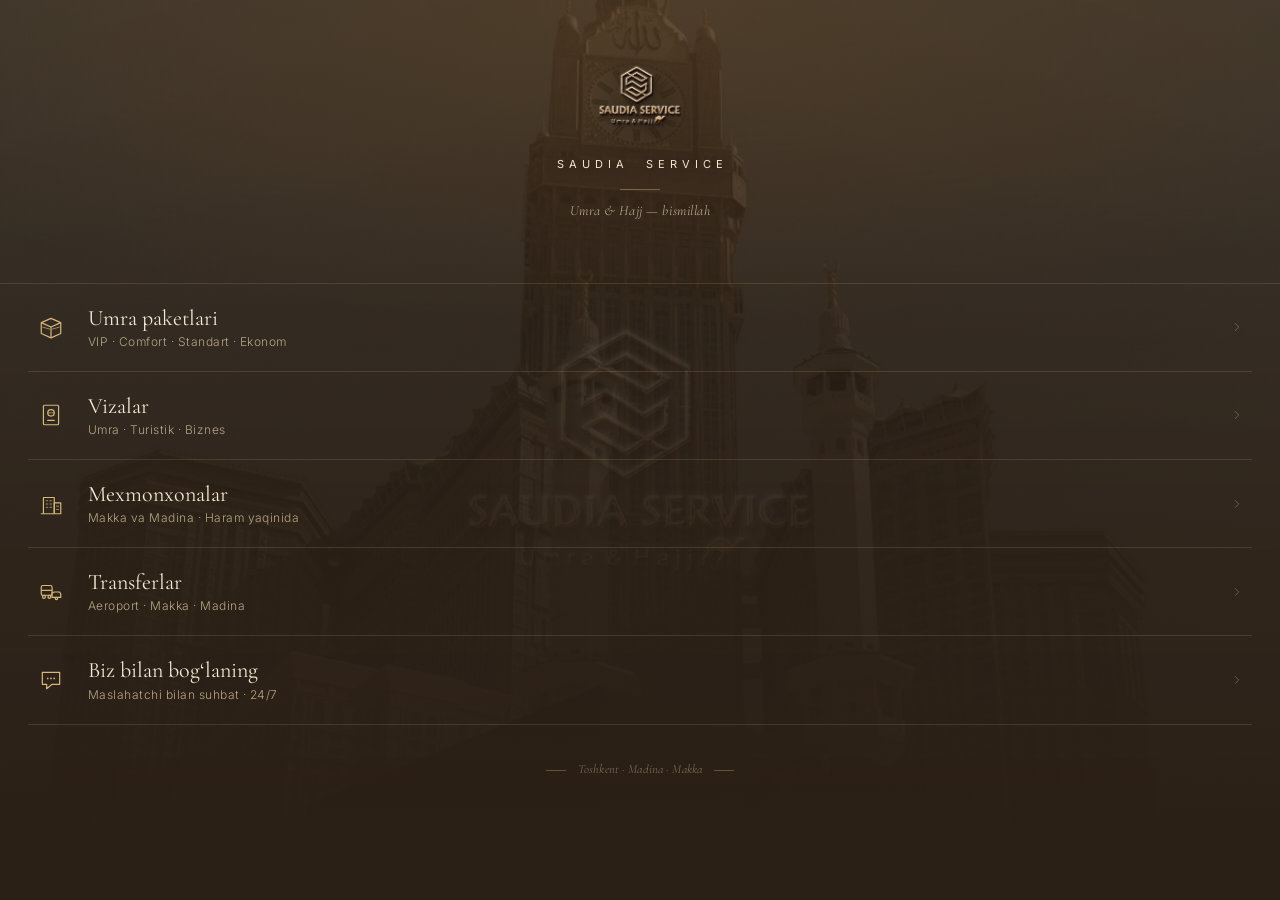
==== commit cd6cc4d4: "aloqa: real contact card (phone, telegram, B2B, channel, instagram) - new line icons: i-phone, i-tel" ====
--- a/index.html
+++ b/index.html
@@ -32,12 +32,16 @@
         <symbol id="i-doc" viewBox="0 0 24 24"><path d="M7 3 L15 3 L19 7 L19 21 L7 21 Z" fill="none" stroke="currentColor" stroke-width="1.1" stroke-linejoin="round"/><path d="M15 3 L15 7 L19 7" fill="none" stroke="currentColor" stroke-width="1.1" stroke-linejoin="round"/><path d="M10 12 L16 12 M10 15 L16 15 M10 18 L13 18" stroke="currentColor" stroke-width="1.1" stroke-linecap="round"/></symbol>
         <symbol id="i-globe" viewBox="0 0 24 24"><circle cx="12" cy="12" r="9" fill="none" stroke="currentColor" stroke-width="1.1"/><path d="M3 12 L21 12" stroke="currentColor" stroke-width="1.1"/><path d="M12 3 C 15 7, 15 17, 12 21 C 9 17, 9 7, 12 3 Z" fill="none" stroke="currentColor" stroke-width="1.1" stroke-linejoin="round"/></symbol>
         <symbol id="i-briefcase" viewBox="0 0 24 24"><rect x="3" y="7" width="18" height="13" rx="1.5" fill="none" stroke="currentColor" stroke-width="1.1"/><path d="M8 7 L8 5 C 8 4, 9 3, 10 3 L 14 3 C 15 3, 16 4, 16 5 L 16 7" fill="none" stroke="currentColor" stroke-width="1.1" stroke-linejoin="round"/><path d="M3 12 L21 12" stroke="currentColor" stroke-width="1.1"/></symbol>
+        <symbol id="i-kaaba" viewBox="0 0 24 24"><rect x="5" y="6" width="14" height="14" fill="none" stroke="currentColor" stroke-width="1.1" stroke-linejoin="round"/><path d="M5 11 L19 11" stroke="currentColor" stroke-width="1.4"/><path d="M5 13 L19 13" stroke="currentColor" stroke-width="0.7" opacity="0.55"/><path d="M9 12 L10 12 M14 12 L15 12" stroke="currentColor" stroke-width="0.6" opacity="0.7"/></symbol>
+        <symbol id="i-luggage" viewBox="0 0 24 24"><path d="M9 4 L9 7 M15 4 L15 7 M9 4 L15 4" fill="none" stroke="currentColor" stroke-width="1.1" stroke-linecap="round"/><rect x="5" y="7" width="14" height="12" rx="1.5" fill="none" stroke="currentColor" stroke-width="1.1"/><path d="M5 12 L19 12" stroke="currentColor" stroke-width="1"/><circle cx="8" cy="20" r="1" fill="none" stroke="currentColor" stroke-width="1"/><circle cx="16" cy="20" r="1" fill="none" stroke="currentColor" stroke-width="1"/></symbol>
+        <symbol id="i-bag" viewBox="0 0 24 24"><path d="M9 9 C 9 6, 10.5 5, 12 5 C 13.5 5, 15 6, 15 9" fill="none" stroke="currentColor" stroke-width="1.1" stroke-linejoin="round"/><rect x="3.5" y="9" width="17" height="11" rx="3" fill="none" stroke="currentColor" stroke-width="1.1"/><path d="M5 13 L19 13" stroke="currentColor" stroke-width="0.7" opacity="0.55"/><path d="M11 16 L13 16" stroke="currentColor" stroke-width="0.7" opacity="0.7"/></symbol>
         <symbol id="i-check" viewBox="0 0 24 24"><path d="M5 12.5 L10 17 L19 7.5" fill="none" stroke="currentColor" stroke-width="1.3" stroke-linecap="round" stroke-linejoin="round"/></symbol>
         <symbol id="i-warn" viewBox="0 0 24 24"><path d="M12 3 L22 20 L2 20 Z" fill="none" stroke="currentColor" stroke-width="1.1" stroke-linejoin="round"/><path d="M12 10 L12 15 M12 17.5 L12.01 17.5" stroke="currentColor" stroke-width="1.3" stroke-linecap="round"/></symbol>
 
         <symbol id="i-plane" viewBox="0 0 24 24"><path d="M3 14 L21 8 L19 13 L11 14 L8 19 L7 19 L8 14 L4 13 Z" fill="none" stroke="currentColor" stroke-width="1.1" stroke-linejoin="round"/></symbol>
         <symbol id="i-hotel" viewBox="0 0 24 24"><path d="M3 20 L21 20" stroke="currentColor" stroke-width="1.1" stroke-linecap="round"/><path d="M4 20 L4 9 L20 9 L20 20" fill="none" stroke="currentColor" stroke-width="1.1" stroke-linejoin="round"/><path d="M4 9 L12 4 L20 9" fill="none" stroke="currentColor" stroke-width="1.1" stroke-linejoin="round"/><path d="M9 20 L9 14 L15 14 L15 20" fill="none" stroke="currentColor" stroke-width="1.1" stroke-linejoin="round"/></symbol>
         <symbol id="i-bus" viewBox="0 0 24 24"><rect x="4" y="5" width="16" height="12" rx="2" fill="none" stroke="currentColor" stroke-width="1.1"/><path d="M4 12 L20 12 M8 5 L8 17 M16 5 L16 17" stroke="currentColor" stroke-width="1.1"/><circle cx="8" cy="19" r="1.2" fill="none" stroke="currentColor" stroke-width="1.1"/><circle cx="16" cy="19" r="1.2" fill="none" stroke="currentColor" stroke-width="1.1"/></symbol>
+        <symbol id="i-train" viewBox="0 0 24 24"><rect x="5" y="4" width="14" height="13" rx="3" fill="none" stroke="currentColor" stroke-width="1.1"/><rect x="7" y="7" width="10" height="4.5" fill="none" stroke="currentColor" stroke-width="1"/><path d="M5 14 L19 14" stroke="currentColor" stroke-width="1"/><circle cx="9" cy="15.5" r="0.6" fill="currentColor"/><circle cx="15" cy="15.5" r="0.6" fill="currentColor"/><path d="M7 17 L4 21 M17 17 L20 21" stroke="currentColor" stroke-width="1.1" stroke-linecap="round" fill="none"/></symbol>
         <symbol id="i-car" viewBox="0 0 24 24"><path d="M3 14 L4 9 C 4.5 7, 5.5 6, 8 6 L 16 6 C 18.5 6, 19.5 7, 20 9 L 21 14 L 21 18 L 3 18 Z" fill="none" stroke="currentColor" stroke-width="1.1" stroke-linejoin="round"/><circle cx="7" cy="18" r="1.5" fill="none" stroke="currentColor" stroke-width="1.1"/><circle cx="17" cy="18" r="1.5" fill="none" stroke="currentColor" stroke-width="1.1"/><path d="M3 14 L21 14" stroke="currentColor" stroke-width="1.1"/></symbol>
         <symbol id="i-guide" viewBox="0 0 24 24"><circle cx="12" cy="8" r="3" fill="none" stroke="currentColor" stroke-width="1.1"/><path d="M5 21 C 5 16, 8 14, 12 14 C 16 14, 19 16, 19 21" fill="none" stroke="currentColor" stroke-width="1.1" stroke-linecap="round"/></symbol>
         <symbol id="i-people" viewBox="0 0 24 24"><circle cx="9" cy="8" r="3" fill="none" stroke="currentColor" stroke-width="1.1"/><path d="M3 19 C 3 16, 5 14.5, 9 14.5 C 13 14.5, 15 16, 15 19" fill="none" stroke="currentColor" stroke-width="1.1" stroke-linecap="round"/><circle cx="17" cy="9.5" r="2.3" fill="none" stroke="currentColor" stroke-width="1.1"/><path d="M14.5 19 C 14.5 17, 16 16, 17 16 C 19 16, 20.5 17, 20.5 19" fill="none" stroke="currentColor" stroke-width="1.1" stroke-linecap="round"/></symbol>
@@ -46,6 +50,10 @@
         <symbol id="i-bed" viewBox="0 0 24 24"><path d="M3 13 L3 20 M21 13 L21 20" stroke="currentColor" stroke-width="1.1" stroke-linecap="round"/><path d="M3 16 L21 16" stroke="currentColor" stroke-width="1.1" stroke-linecap="round"/><path d="M3 16 L3 13 C 3 11.5, 4 10.5, 6 10.5 L 21 10.5 L 21 16" fill="none" stroke="currentColor" stroke-width="1.1" stroke-linejoin="round"/><path d="M7 10.5 L7 8 C 7 7, 8 6.5, 9 6.5 L 14 6.5 C 15 6.5, 16 7, 16 8 L 16 10.5" fill="none" stroke="currentColor" stroke-width="1.1" stroke-linejoin="round"/></symbol>
         <symbol id="i-star" viewBox="0 0 24 24"><path d="M12 3 L14.4 9 L21 9.5 L16 13.8 L17.5 20.5 L12 17 L6.5 20.5 L8 13.8 L3 9.5 L9.6 9 Z" fill="none" stroke="currentColor" stroke-width="1.1" stroke-linejoin="round"/></symbol>
         <symbol id="i-mosque" viewBox="0 0 24 24"><path d="M12 3 C 12 6, 14 7, 14 9 L 10 9 C 10 7, 12 6, 12 3 Z" fill="none" stroke="currentColor" stroke-width="1.1" stroke-linejoin="round"/><path d="M5 20 L5 14 C 5 11, 8 9, 12 9 C 16 9, 19 11, 19 14 L 19 20" fill="none" stroke="currentColor" stroke-width="1.1" stroke-linejoin="round"/><path d="M3 20 L21 20" stroke="currentColor" stroke-width="1.1" stroke-linecap="round"/><path d="M11 20 L11 16 L13 16 L13 20" fill="none" stroke="currentColor" stroke-width="1.1" stroke-linejoin="round"/></symbol>
+        <symbol id="i-phone" viewBox="0 0 24 24"><path d="M5.5 4 L9 4 L10.5 8.5 L8 10.5 C 9 13, 11 15, 13.5 16 L 15.5 13.5 L 20 15 L 20 18.5 C 20 19.3, 19.3 20, 18.5 20 C 11 20, 4 13, 4 5.5 C 4 4.7, 4.7 4, 5.5 4 Z" fill="none" stroke="currentColor" stroke-width="1.1" stroke-linejoin="round"/></symbol>
+        <symbol id="i-telegram" viewBox="0 0 24 24"><path d="M3 11 L21 4 L18 20 L11 15.5 L8 19 L8 14 L18 6" fill="none" stroke="currentColor" stroke-width="1.1" stroke-linejoin="round" stroke-linecap="round"/></symbol>
+        <symbol id="i-instagram" viewBox="0 0 24 24"><rect x="3.5" y="3.5" width="17" height="17" rx="4.5" fill="none" stroke="currentColor" stroke-width="1.1"/><circle cx="12" cy="12" r="4" fill="none" stroke="currentColor" stroke-width="1.1"/><circle cx="17" cy="7" r="0.9" fill="currentColor"/></symbol>
+        <symbol id="i-broadcast" viewBox="0 0 24 24"><path d="M3 10 L3 14 L8 14 L17 19 L17 5 L8 10 Z" fill="none" stroke="currentColor" stroke-width="1.1" stroke-linejoin="round"/><path d="M19.5 9 C 21 10.5, 21 13.5, 19.5 15" fill="none" stroke="currentColor" stroke-width="1.1" stroke-linecap="round"/></symbol>
 
         <!-- Home category icons -->
         <symbol id="h-kaaba" viewBox="0 0 24 24"><path d="M3 8 L12 4 L21 8 L21 18 L12 22 L3 18 Z" fill="none" stroke="currentColor" stroke-width="1.1" stroke-linejoin="round"/><path d="M3 8 L12 12 L21 8" fill="none" stroke="currentColor" stroke-width="1.1" stroke-linejoin="round"/><path d="M12 12 L12 22" stroke="currentColor" stroke-width="1.1"/><path d="M4 12 L11 14 M13 14 L20 12" stroke="currentColor" stroke-width="0.9" opacity="0.7"/></symbol>
--- a/styles.css
+++ b/styles.css
@@ -63,9 +63,9 @@
    Each screen reveals exactly one of them. */
 .bg-layer .bg-photo {
   position: absolute;
-  inset: 0 0 auto 0;
+  inset: 0;
   width: 100%;
-  height: 70%;
+  height: 100%;
   object-fit: cover;
   object-position: 50% 35%;
   opacity: 0;
@@ -117,15 +117,16 @@
   object-position: 50% 60%;
 }
 
-/* large blurred logo watermark — same prominence on every screen */
+/* Blurred logo watermark — visible but doesn't bleed past the viewport */
 .bg-layer .logo-blur {
   position: absolute;
-  left: 50%; top: 38%;
-  transform: translate(-50%, -50%) scale(2.4);
-  width: 280px;
+  left: 50%; top: 50%;
+  transform: translate(-50%, -50%);
+  width: 500px;
+  max-width: 92vw;
   height: auto;
   opacity: 0.22;
-  filter: saturate(0.85) brightness(1.15) blur(0.5px);
+  filter: saturate(0.85) brightness(1.2) blur(0.5px);
   z-index: 2;
 }
 
@@ -709,6 +710,35 @@
   letter-spacing: 0.02em;
 }
 
+/* Gold italic note shared between Umra packages and visa detail. */
+.pkg-note {
+  margin: 18px 28px 0;
+  padding: 16px 18px;
+  background: rgba(214,184,123,0.06);
+  border: 1px solid var(--line-25);
+  border-radius: 10px;
+  color: var(--gold-light);
+  font-family: var(--serif);
+  font-style: italic;
+  font-size: 15px;
+  line-height: 1.45;
+  text-align: center;
+}
+
+/* Visa detail headline: gold SVG icon + serif title in one row. */
+.title-row {
+  display: flex;
+  align-items: center;
+  gap: 14px;
+}
+.title-row .title-icon {
+  flex: 0 0 36px;
+  color: var(--gold);
+}
+.title-row h1 {
+  margin: 0;
+}
+
 .cta-wrap { padding: 28px 28px 32px; }
 .cta {
   width: 100%;
@@ -779,6 +809,310 @@
   font-family: var(--serif);
   font-style: italic;
   color: var(--cream-dim);
+}
+
+/* ============ CONTACT (Aloqa) ============ */
+
+.contact-list {
+  padding: 16px 22px 0;
+  display: flex;
+  flex-direction: column;
+  gap: 12px;
+}
+.section-label {
+  font-family: var(--sans);
+  font-size: 9.5px;
+  letter-spacing: 0.32em;
+  text-transform: uppercase;
+  color: var(--gold);
+  padding: 28px 28px 0;
+  margin: 0;
+  font-weight: 500;
+}
+.contact-card {
+  display: grid;
+  grid-template-columns: 40px 1fr 16px;
+  align-items: center;
+  gap: 14px;
+  background: rgba(56, 40, 24, 0.45);
+  backdrop-filter: blur(6px);
+  -webkit-backdrop-filter: blur(6px);
+  border: 1px solid var(--line-20);
+  border-radius: 14px;
+  padding: 16px 18px;
+  text-decoration: none;
+  color: inherit;
+  transition: border-color .15s ease, background .15s ease;
+}
+.contact-card:active {
+  border-color: var(--line-50);
+  background: rgba(67, 50, 31, 0.55);
+}
+.contact-card .ico {
+  width: 40px; height: 40px;
+  color: var(--gold);
+  display: grid; place-items: center;
+}
+.contact-card .ct-body { min-width: 0; }
+.contact-card .ct-eyebrow {
+  font-family: var(--sans);
+  font-size: 9.5px;
+  letter-spacing: 0.28em;
+  text-transform: uppercase;
+  color: var(--copper);
+  margin: 0 0 4px;
+  font-weight: 500;
+}
+.contact-card .ct-main {
+  font-family: var(--serif);
+  font-size: 18px;
+  font-weight: 400;
+  color: var(--cream);
+  margin: 0;
+  line-height: 1.2;
+  white-space: nowrap;
+  overflow: hidden;
+  text-overflow: ellipsis;
+}
+.contact-card.primary {
+  background: rgba(67, 50, 31, 0.55);
+}
+.contact-card.primary .ct-main {
+  font-size: 20px;
+}
+.contact-card .ct-chev {
+  color: var(--gold);
+  opacity: 0.5;
+  display: grid; place-items: center;
+}
+
+.contact-foot {
+  padding: 28px 28px 32px;
+  text-align: center;
+}
+.contact-foot p {
+  font-family: var(--serif);
+  font-style: italic;
+  font-size: 13px;
+  line-height: 1.55;
+  color: var(--cream-dim);
+  margin: 0;
+}
+
+/* ============ TRANSFER CARDS ============ */
+
+.transfer-list {
+  padding: 16px 22px 0;
+  display: flex;
+  flex-direction: column;
+  gap: 14px;
+}
+.transfer-card {
+  background: rgba(56, 40, 24, 0.45);
+  backdrop-filter: blur(6px);
+  -webkit-backdrop-filter: blur(6px);
+  border: 1px solid var(--line-20);
+  border-radius: 14px;
+  padding: 20px 20px 18px;
+  display: flex;
+  flex-direction: column;
+  gap: 14px;
+}
+.transfer-head {
+  display: grid;
+  grid-template-columns: 40px 1fr;
+  gap: 4px 14px;
+  align-items: start;
+}
+.transfer-head .vrow-ico {
+  width: 40px; height: 40px;
+  color: var(--gold);
+  display: grid; place-items: center;
+  padding-top: 2px;
+}
+.transfer-head h3 {
+  font-family: var(--serif);
+  font-weight: 400;
+  font-size: 22px;
+  line-height: 1.1;
+  color: var(--cream);
+  margin: 6px 0 6px;
+}
+.transfer-head .tier {
+  font-size: 9.5px;
+  letter-spacing: 0.28em;
+  text-transform: uppercase;
+  color: var(--copper);
+  margin: 0;
+  font-weight: 500;
+}
+.transfer-head .sub {
+  font-family: var(--sans);
+  font-weight: 300;
+  font-size: 12px;
+  color: var(--muted);
+  letter-spacing: 0.02em;
+  margin: 0;
+  line-height: 1.4;
+}
+
+.transfer-feats {
+  display: flex;
+  flex-direction: column;
+  gap: 8px;
+  padding-top: 4px;
+  border-top: 1px solid var(--line-12);
+}
+.transfer-feat {
+  display: flex;
+  align-items: flex-start;
+  gap: 10px;
+  padding-top: 8px;
+  font-family: var(--serif);
+  font-size: 15px;
+  color: var(--cream);
+  line-height: 1.3;
+}
+.transfer-feat .ico {
+  color: var(--gold);
+  flex: 0 0 16px;
+  padding-top: 3px;
+}
+
+.transfer-extras {
+  padding-top: 6px;
+  border-top: 1px dashed var(--line-12);
+}
+.transfer-extras .eyebrow {
+  font-family: var(--sans);
+  font-size: 9.5px;
+  letter-spacing: 0.32em;
+  text-transform: uppercase;
+  color: var(--gold);
+  margin-bottom: 8px;
+}
+.transfer-extra {
+  font-family: var(--serif);
+  font-size: 14px;
+  color: var(--cream-dim);
+  padding: 4px 0;
+  position: relative;
+  padding-left: 14px;
+  line-height: 1.35;
+}
+.transfer-extra::before {
+  content: "·";
+  position: absolute;
+  left: 4px;
+  color: var(--gold);
+  font-size: 18px;
+  line-height: 1;
+  top: 2px;
+}
+
+/* ============ TRANSFER ORDER FORM ============ */
+
+.modal .select-wrap {
+  position: relative;
+}
+.modal .select-wrap select {
+  width: 100%;
+  background: rgba(26, 19, 12, 0.7);
+  border: 1px solid var(--line-12);
+  border-radius: 6px;
+  padding: 14px 38px 14px 16px;
+  color: var(--cream);
+  font-family: var(--serif);
+  font-size: 16px;
+  font-weight: 400;
+  outline: none;
+  -webkit-appearance: none;
+  appearance: none;
+  cursor: pointer;
+  transition: border-color .2s ease, background .2s ease;
+}
+.modal .select-wrap select:focus {
+  border-color: var(--gold);
+  background: rgba(26, 19, 12, 0.9);
+}
+.modal .select-wrap .select-caret {
+  position: absolute;
+  right: 14px;
+  top: 50%;
+  transform: translateY(-50%) rotate(90deg);
+  color: var(--gold);
+  pointer-events: none;
+  opacity: 0.8;
+}
+
+.route-grid {
+  display: grid;
+  grid-template-columns: 1fr 20px 1fr;
+  align-items: end;
+  gap: 8px;
+}
+.route-cell__lbl {
+  font-family: var(--sans);
+  font-size: 9px;
+  letter-spacing: 0.3em;
+  text-transform: uppercase;
+  color: var(--muted);
+  margin-bottom: 6px;
+}
+.route-cell .select-wrap select {
+  padding: 12px 30px 12px 12px;
+  font-size: 15px;
+}
+.route-arrow {
+  text-align: center;
+  font-family: var(--serif);
+  font-size: 22px;
+  color: var(--gold);
+  padding-bottom: 10px;
+}
+
+/* Individual / Guruh segmented tabs at the top of the order modal */
+.tabs-switch {
+  display: grid;
+  grid-template-columns: 1fr 1fr;
+  border-bottom: 1px solid var(--line-12);
+  margin-bottom: 22px;
+}
+.tabs-switch .tab-btn {
+  background: transparent;
+  border: none;
+  padding: 14px 8px 12px;
+  color: var(--muted);
+  font-family: var(--sans);
+  font-size: 10.5px;
+  font-weight: 500;
+  letter-spacing: 0.32em;
+  text-transform: uppercase;
+  cursor: pointer;
+  position: relative;
+  transition: color .2s ease;
+}
+.tabs-switch .tab-btn:hover { color: var(--cream-dim); }
+.tabs-switch .tab-btn.active { color: var(--gold); }
+.tabs-switch .tab-btn.active::after {
+  content: "";
+  position: absolute;
+  left: 22%; right: 22%;
+  bottom: -1px;
+  height: 1px;
+  background: var(--gold);
+}
+
+/* Hide group-only fields unless the form is in group mode */
+form[data-mode="individual"] .group-only { display: none; }
+
+/* Small "(ixtiyoriy)" hint next to optional field labels */
+.modal .field label .opt {
+  color: var(--muted);
+  font-weight: 400;
+  font-size: 10px;
+  letter-spacing: 0.18em;
+  margin-left: 4px;
 }
 
 /* ============ LEAD MODAL ============ */
